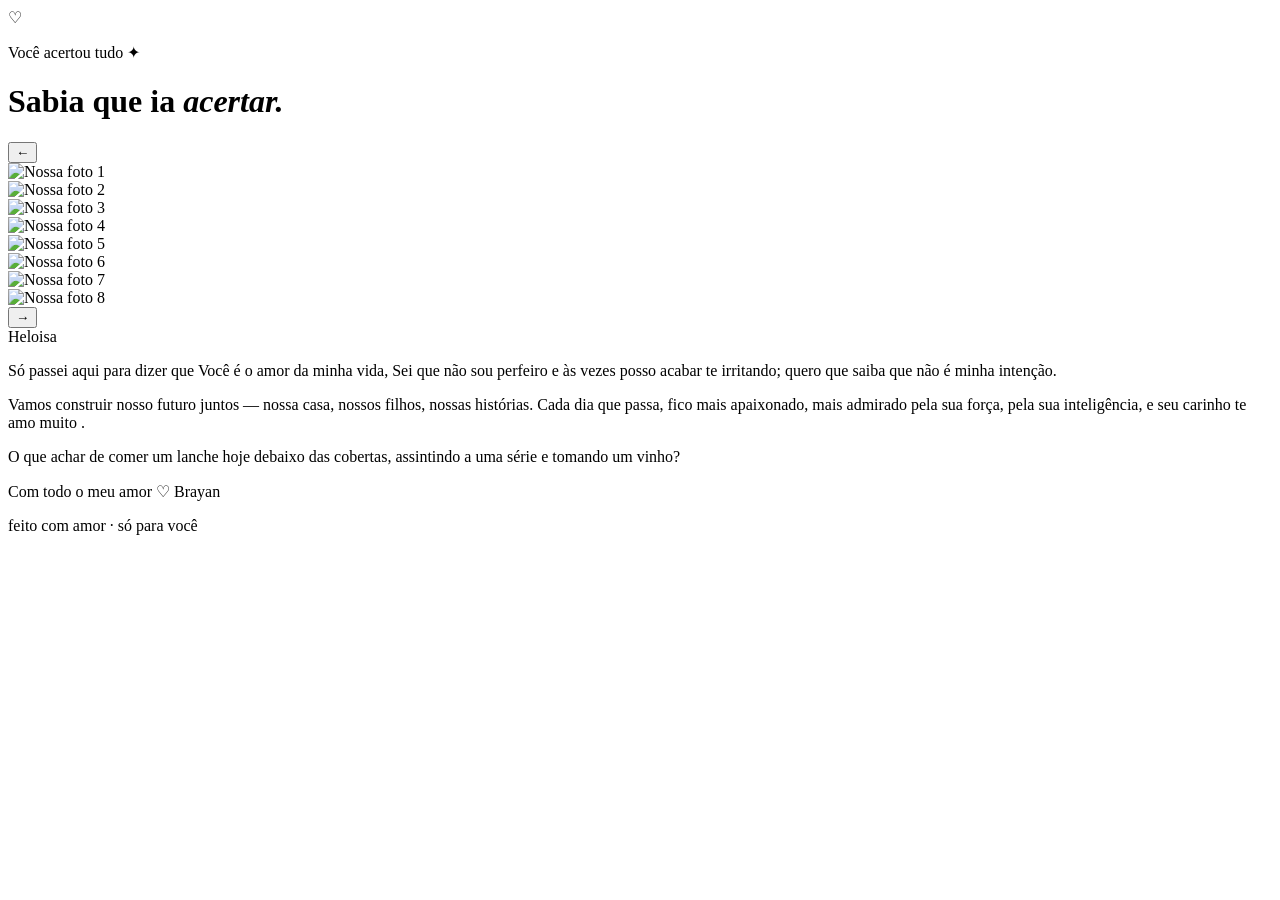
==== amor.html @ c9d7ec8a "Add files via upload" ====
<!DOCTYPE html>
<html lang="pt-BR">
<head>
  <meta charset="UTF-8">
  <meta name="viewport" content="width=device-width, initial-scale=1.0">
  <title>Para meu amor</title>
  <link rel="preconnect" href="https://fonts.googleapis.com">
  <link rel="preconnect" href="https://fonts.gstatic.com" crossorigin>
  <link href="https://fonts.googleapis.com/css2?family=Cormorant+Garamond:ital,wght@0,300;0,400;1,300;1,400&family=Lato:wght@300;400&display=swap" rel="stylesheet">
  <link rel="stylesheet" href="style.css">
</head>
<body class="pagina-amor">

  <div class="envelope">

    <div class="ornamento">
      <span class="linha-ouro"></span>
      <span class="coracao">♡</span>
      <span class="linha-ouro"></span>
    </div>

    <p class="parabens">Você acertou tudo ✦</p>

    <h1 class="titulo">
      Sabia que ia <em>acertar.</em><br>
      
    </h1>

    <!-- ── Carrossel de fotos ── -->
    <div class="carrossel">
      <button class="carrossel-btn carrossel-prev" onclick="moverCarrossel(-1)">&#8592;</button>
      <div class="carrossel-trilho">
        <div class="carrossel-slides" id="carrossel-slides">
          <div class="slide"><img src="foto1.jpg" alt="Nossa foto 1"></div>
          <div class="slide"><img src="foto2.jpg" alt="Nossa foto 2"></div>
          <div class="slide"><img src="foto3.jpg" alt="Nossa foto 3"></div>
          <div class="slide"><img src="foto4.webp" alt="Nossa foto 4"></div>
          <div class="slide"><img src="foto5.jpg" alt="Nossa foto 5"></div>
          <div class="slide"><img src="foto6.jpg" alt="Nossa foto 6"></div>
          <div class="slide"><img src="foto7.jpg" alt="Nossa foto 7"></div>
          <div class="slide"><img src="foto8.jpg" alt="Nossa foto 8"></div>
        </div>
      </div>
      <button class="carrossel-btn carrossel-next" onclick="moverCarrossel(1)">&#8594;</button>
      <div class="carrossel-dots" id="carrossel-dots"></div>
    </div>

    <script>
      let slideAtual = 0;
      const totalSlides = 8;

      // Gera os pontos
      const dotsContainer = document.getElementById('carrossel-dots');
      for (let i = 0; i < totalSlides; i++) {
        const dot = document.createElement('span');
        dot.className = 'dot' + (i === 0 ? ' dot-ativo' : '');
        dot.onclick = () => irParaSlide(i);
        dotsContainer.appendChild(dot);
      }

      function irParaSlide(n) {
        slideAtual = (n + totalSlides) % totalSlides;
        document.getElementById('carrossel-slides').style.transform =
          `translateX(-${slideAtual * 100}%)`;
        document.querySelectorAll('.dot').forEach((d, i) => {
          d.className = 'dot' + (i === slideAtual ? ' dot-ativo' : '');
        });
      }

      function moverCarrossel(direcao) {
        irParaSlide(slideAtual + direcao);
      }

      // Swipe no celular
      let touchStartX = 0;
      const trilho = document.querySelector('.carrossel-trilho');
      trilho.addEventListener('touchstart', e => { touchStartX = e.touches[0].clientX; });
      trilho.addEventListener('touchend', e => {
        const diff = touchStartX - e.changedTouches[0].clientX;
        if (Math.abs(diff) > 40) moverCarrossel(diff > 0 ? 1 : -1);
      });
    </script>

    <!-- =============================================
         ✏️  EDITE AQUI A SUA MENSAGEM DE AMOR
         ============================================= -->
    <div class="carta">
      <span class="saudacao">Heloisa</span>

      <p>
        Só passei aqui para dizer que <span class="destaque">Você é o amor da minha vida</span>,
        Sei que não sou perfeiro e às vezes posso acabar te irritando; quero que saiba que não 
        é minha intenção.
      </p>

      <p>
        Vamos <span class="destaque">construir nosso futuro juntos</span> —
        nossa casa, nossos filhos, nossas histórias.
        Cada dia que passa, fico mais apaixonado,
        mais admirado pela sua força, pela sua inteligência,
        e seu carinho <span class="destaque">te amo muito </span>.
      </p>

      <p>
        O que achar de comer um lanche hoje debaixo das cobertas, 
        assintindo a uma série e tomando um vinho?
      </p>

      <span class="assinatura">Com todo o meu amor ♡ Brayan</span>
    </div>
    <!-- ============================================= -->

    <p class="rodape">feito com amor · só para você</p>

  </div>

</body>
</html>
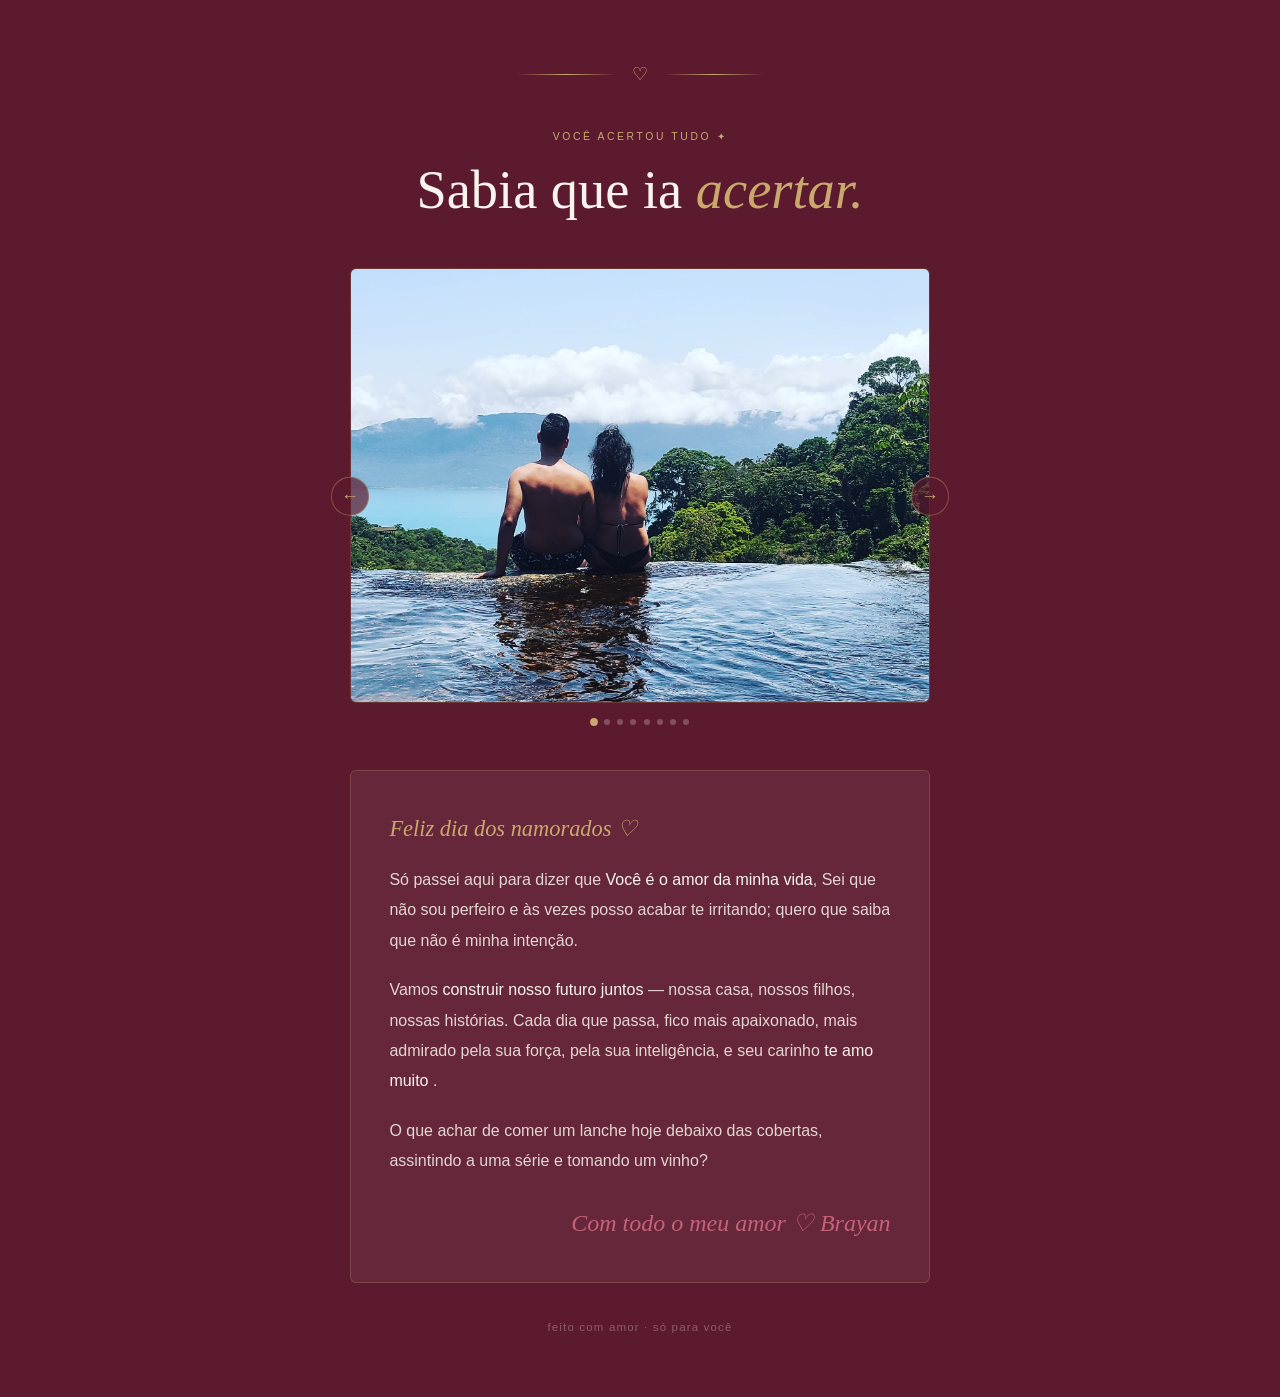
==== commit 7aba3f6b: "Update greeting message in amor.html" ====
--- a/amor.html
+++ b/amor.html
@@ -85,7 +85,7 @@
          ✏️  EDITE AQUI A SUA MENSAGEM DE AMOR
          ============================================= -->
     <div class="carta">
-      <span class="saudacao">Heloisa</span>
+      <span class="saudacao">Feliz dia dos namorados ♡</span>
 
       <p>
         Só passei aqui para dizer que <span class="destaque">Você é o amor da minha vida</span>,
--- a/style.css
+++ b/style.css
@@ -0,0 +1,392 @@
+*, *::before, *::after { box-sizing: border-box; margin: 0; padding: 0; }
+
+:root {
+  --vinho:  #5C1A2E;
+  --rosa:   #C4637A;
+  --creme:  #FAF4EF;
+  --ouro:   #C9A96E;
+  --texto:  #2E1018;
+  --cinza:  #9A8080;
+}
+
+/* ── base ── */
+body {
+  background-color: var(--vinho);
+  color: var(--creme);
+  font-family: 'Lato', sans-serif;
+  font-weight: 300;
+  min-height: 100vh;
+  display: flex;
+  flex-direction: column;
+  align-items: center;
+  justify-content: center;
+  padding: 2rem 1.5rem;
+  overflow-x: hidden;
+}
+
+/* ── pétala decorativa (index) ── */
+body.pagina-quiz::before {
+  content: '✦';
+  position: fixed;
+  top: 2rem; left: 50%;
+  transform: translateX(-50%);
+  font-size: 1.1rem;
+  color: var(--ouro);
+  opacity: 0.6;
+  letter-spacing: 2rem;
+}
+
+/* ── boas-vindas ── */
+#tela-boas-vindas {
+  text-align: center;
+  max-width: 560px;
+  animation: surgir 1s ease both;
+}
+
+.eyebrow {
+  font-family: 'Lato', sans-serif;
+  font-size: 0.65rem;
+  font-weight: 400;
+  letter-spacing: 0.25em;
+  text-transform: uppercase;
+  color: var(--ouro);
+  margin-bottom: 2rem;
+}
+
+.titulo-bv {
+  font-family: 'Cormorant Garamond', serif;
+  font-size: clamp(2.4rem, 6vw, 3.6rem);
+  font-weight: 300;
+  line-height: 1.15;
+  color: var(--creme);
+  margin-bottom: 1.8rem;
+}
+
+.titulo-bv em {
+  font-style: italic;
+  color: var(--ouro);
+}
+
+.subtitulo-bv {
+  font-size: 1rem;
+  line-height: 1.8;
+  color: rgba(250, 244, 239, 0.75);
+  max-width: 420px;
+  margin: 0 auto 2.8rem;
+}
+
+/* ── botão ── */
+.btn {
+  display: inline-block;
+  padding: 0.85rem 2.4rem;
+  border: 1px solid var(--ouro);
+  background: transparent;
+  color: var(--ouro);
+  font-family: 'Lato', sans-serif;
+  font-size: 0.75rem;
+  font-weight: 400;
+  letter-spacing: 0.18em;
+  text-transform: uppercase;
+  cursor: pointer;
+  transition: background 0.25s, color 0.25s;
+  border-radius: 2px;
+}
+.btn:hover {
+  background: var(--ouro);
+  color: var(--vinho);
+}
+
+/* ── quiz ── */
+#tela-quiz {
+  display: none;
+  max-width: 560px;
+  width: 100%;
+  animation: surgir 0.6s ease both;
+}
+
+.progresso {
+  display: flex;
+  gap: 0.5rem;
+  justify-content: center;
+  margin-bottom: 2.5rem;
+}
+
+.passo {
+  width: 28px; height: 3px;
+  background: rgba(250,244,239,0.2);
+  border-radius: 2px;
+  transition: background 0.4s;
+}
+.passo.ativo { background: var(--ouro); }
+.passo.feito { background: var(--rosa); }
+
+.card-pergunta {
+  background: rgba(250, 244, 239, 0.06);
+  border: 1px solid rgba(201, 169, 110, 0.25);
+  border-radius: 6px;
+  padding: 2.4rem 2rem;
+  text-align: center;
+}
+
+.numero-pergunta {
+  font-family: 'Cormorant Garamond', serif;
+  font-size: 0.9rem;
+  font-style: italic;
+  color: var(--ouro);
+  margin-bottom: 1.2rem;
+}
+
+.texto-pergunta {
+  font-family: 'Cormorant Garamond', serif;
+  font-size: clamp(1.4rem, 4vw, 1.9rem);
+  font-weight: 300;
+  line-height: 1.4;
+  color: var(--creme);
+  margin-bottom: 2rem;
+}
+
+.opcoes {
+  display: flex;
+  flex-direction: column;
+  gap: 0.75rem;
+}
+
+.opcao {
+  padding: 0.9rem 1.2rem;
+  background: transparent;
+  border: 1px solid rgba(250,244,239,0.2);
+  border-radius: 4px;
+  color: rgba(250,244,239,0.8);
+  font-family: 'Lato', sans-serif;
+  font-size: 0.9rem;
+  cursor: pointer;
+  transition: border-color 0.2s, background 0.2s, color 0.2s;
+  text-align: left;
+}
+.opcao:hover {
+  border-color: var(--ouro);
+  color: var(--creme);
+  background: rgba(201,169,110,0.08);
+}
+.opcao.errada {
+  border-color: var(--rosa);
+  background: rgba(196, 99, 122, 0.12);
+  color: var(--rosa);
+  animation: tremer 0.4s ease;
+}
+.opcao.certa {
+  border-color: #7EC8A0;
+  background: rgba(126, 200, 160, 0.12);
+  color: #7EC8A0;
+}
+
+.feedback {
+  margin-top: 1rem;
+  font-size: 0.82rem;
+  min-height: 1.2em;
+  color: var(--rosa);
+  font-style: italic;
+  transition: opacity 0.3s;
+}
+.feedback.positivo { color: #7EC8A0; }
+
+/* ── página amor ── */
+body.pagina-amor {
+  padding: 4rem 1.5rem;
+}
+
+.envelope {
+  max-width: 580px;
+  width: 100%;
+  text-align: center;
+}
+
+.ornamento {
+  display: flex;
+  align-items: center;
+  gap: 1rem;
+  justify-content: center;
+  margin-bottom: 2.8rem;
+  animation: surgir 1s ease both;
+}
+.linha-ouro {
+  flex: 1;
+  height: 1px;
+  background: linear-gradient(to right, transparent, var(--ouro), transparent);
+  max-width: 100px;
+}
+.coracao {
+  font-size: 1.1rem;
+  color: var(--ouro);
+}
+
+.parabens {
+  font-family: 'Lato', sans-serif;
+  font-size: 0.65rem;
+  font-weight: 400;
+  letter-spacing: 0.25em;
+  text-transform: uppercase;
+  color: var(--ouro);
+  margin-bottom: 1rem;
+  animation: surgir 1s ease 0.2s both;
+}
+
+.titulo {
+  font-family: 'Cormorant Garamond', serif;
+  font-size: clamp(2.2rem, 6vw, 3.4rem);
+  font-weight: 300;
+  line-height: 1.2;
+  color: var(--creme);
+  margin-bottom: 2.8rem;
+  animation: surgir 1s ease 0.35s both;
+}
+
+.titulo em {
+  font-style: italic;
+  color: var(--ouro);
+}
+
+.carta {
+  background: rgba(250, 244, 239, 0.06);
+  border: 1px solid rgba(201, 169, 110, 0.25);
+  border-radius: 6px;
+  padding: 2.8rem 2.4rem;
+  text-align: left;
+  animation: surgir 1s ease 0.55s both;
+}
+
+.saudacao {
+  font-family: 'Cormorant Garamond', serif;
+  font-size: 1.4rem;
+  font-style: italic;
+  color: var(--ouro);
+  display: block;
+  margin-bottom: 1.4rem;
+}
+
+.carta p {
+  font-size: 1rem;
+  line-height: 1.9;
+  color: rgba(250,244,239,0.85);
+  margin-bottom: 1.2rem;
+}
+
+.destaque {
+  color: var(--creme);
+  font-weight: 400;
+}
+
+.assinatura {
+  margin-top: 2rem;
+  font-family: 'Cormorant Garamond', serif;
+  font-size: 1.5rem;
+  font-style: italic;
+  color: var(--rosa);
+  text-align: right;
+  display: block;
+}
+
+.rodape {
+  margin-top: 2.4rem;
+  font-size: 0.72rem;
+  letter-spacing: 0.1em;
+  color: rgba(250,244,239,0.3);
+  animation: surgir 1s ease 0.8s both;
+}
+
+/* ── carrossel ── */
+.carrossel {
+  position: relative;
+  width: 100%;
+  margin-bottom: 2.8rem;
+  animation: surgir 1s ease 0.45s both;
+}
+
+.carrossel-trilho {
+  overflow: hidden;
+  border-radius: 6px;
+  border: 1px solid rgba(201, 169, 110, 0.25);
+  aspect-ratio: 4 / 3;
+  background: rgba(0,0,0,0.2);
+}
+
+.carrossel-slides {
+  display: flex;
+  transition: transform 0.45s cubic-bezier(0.4, 0, 0.2, 1);
+  height: 100%;
+}
+
+.slide {
+  min-width: 100%;
+  height: 100%;
+  display: flex;
+  align-items: center;
+  justify-content: center;
+}
+
+.slide img {
+  width: 100%;
+  height: 100%;
+  object-fit: cover;
+  display: block;
+  user-select: none;
+  -webkit-user-drag: none;
+}
+
+.carrossel-btn {
+  position: absolute;
+  top: 50%;
+  transform: translateY(-50%);
+  background: rgba(92, 26, 46, 0.7);
+  border: 1px solid rgba(201, 169, 110, 0.4);
+  color: var(--ouro);
+  font-size: 1.1rem;
+  width: 2.4rem;
+  height: 2.4rem;
+  border-radius: 50%;
+  cursor: pointer;
+  z-index: 2;
+  display: flex;
+  align-items: center;
+  justify-content: center;
+  transition: background 0.2s;
+  line-height: 1;
+}
+.carrossel-btn:hover { background: rgba(92, 26, 46, 0.95); }
+.carrossel-prev { left: -1.2rem; }
+.carrossel-next { right: -1.2rem; }
+
+.carrossel-dots {
+  display: flex;
+  gap: 0.45rem;
+  justify-content: center;
+  margin-top: 1rem;
+}
+
+.dot {
+  width: 6px;
+  height: 6px;
+  border-radius: 50%;
+  background: rgba(250,244,239,0.25);
+  cursor: pointer;
+  transition: background 0.3s, transform 0.3s;
+}
+.dot-ativo {
+  background: var(--ouro);
+  transform: scale(1.3);
+}
+
+/* ── animações ── */
+@keyframes surgir {
+  from { opacity: 0; transform: translateY(18px); }
+  to   { opacity: 1; transform: translateY(0); }
+}
+@keyframes tremer {
+  0%,100% { transform: translateX(0); }
+  25%     { transform: translateX(-6px); }
+  75%     { transform: translateX(6px); }
+}
+
+@media (prefers-reduced-motion: reduce) {
+  * { animation: none !important; transition: none !important; }
+}
